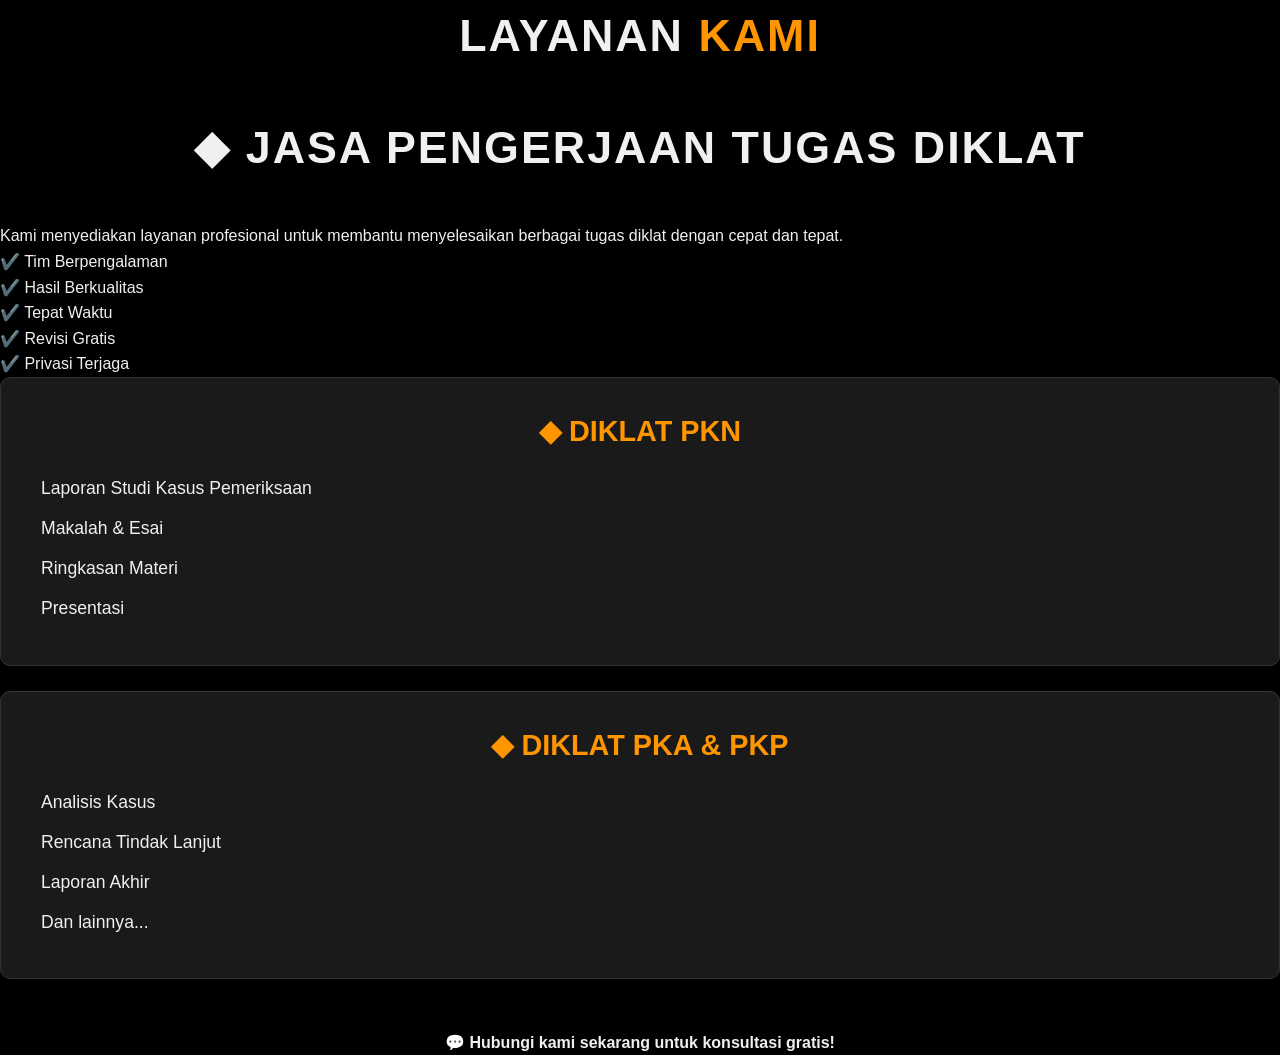
==== jasa-tugas-diklat-pkn-pka-pkp.html @ e531a4df "Create jasa-tugas-diklat-pkn-pka-pkp.html" ====
<!DOCTYPE html>
<html lang="id">
<head>
    <meta charset="UTF-8">
    <meta name="viewport" content="width=device-width, initial-scale=1.0">
    <title>Jasa Tugas Diklat PKN PKA PKP - AW Solutions</title>
    <link rel="stylesheet" href="style.css">
</head>
<body>

    <div class="content-section">
        <div class="section-title">
            <h2>LAYANAN <span>KAMI</span></h2>
        </div>

        <div class="article-content">

            <!-- BAGIAN DIKLAT -->
            <h2 class="section-heading-orange">◆ JASA PENGERJAAN TUGAS DIKLAT</h2>
            <p>Kami menyediakan layanan profesional untuk membantu menyelesaikan berbagai tugas diklat dengan cepat dan tepat.</p>

            <div class="keunggulan">
                <div class="item">✔️ Tim Berpengalaman</div>
                <div class="item">✔️ Hasil Berkualitas</div>
                <div class="item">✔️ Tepat Waktu</div>
                <div class="item">✔️ Revisi Gratis</div>
                <div class="item">✔️ Privasi Terjaga</div>
            </div>

            <div class="service-box">
                <h3>◆ DIKLAT PKN</h3>
                <ul>
                    <li>Laporan Studi Kasus Pemeriksaan</li>
                    <li>Makalah & Esai</li>
                    <li>Ringkasan Materi</li>
                    <li>Presentasi</li>
                </ul>
            </div>

            <div class="service-box">
                <h3>◆ DIKLAT PKA & PKP</h3>
                <ul>
                    <li>Analisis Kasus</li>
                    <li>Rencana Tindak Lanjut</li>
                    <li>Laporan Akhir</li>
                    <li>Dan lainnya...</li>
                </ul>
            </div>

            <br>
            <p style="text-align:center; font-weight:bold;">💬 Hubungi kami sekarang untuk konsultasi gratis!</p>

        </div>
    </div>

</body>
</html>
---- style.css ----
/* === GLOBAL STYLES === */
:root {
    --hitam: #000000;
    --abu-gelap: #121212;
    --putih: #f0f0f0;
    --emas: #D4AF37;
    --oranye: #ff9500;
    --hijau-wa: #25d366;
    --hijau-wa-dark: #128c7e;
}

* {
    margin: 0;
    padding: 0;
    box-sizing: border-box;
}

body {
    font-family: 'Montserrat', sans-serif;
    background-color: var(--hitam);
    color: var(--putih);
    line-height: 1.6;
}

.container {
    max-width: 1000px;
    margin: 0 auto;
    padding: 0 20px;
}

h2 {
    text-align: center;
    font-size: 2.8em;
    font-weight: 800;
    margin-bottom: 40px;
    letter-spacing: 2px;
}

h2 span {
    color: var(--oranye);
}

/* === NAVBAR === */
.navbar {
    background-color: rgba(0, 0, 0, 0.8);
    padding: 15px 0;
    position: fixed;
    width: 100%;
    top: 0;
    z-index: 999;
}

.navbar nav ul {
    list-style: none;
    display: flex;
    justify-content: center;
    gap: 40px;
}

.navbar nav ul li a {
    color: var(--putih);
    text-decoration: none;
    font-weight: 600;
    font-size: 1.1em;
    transition: color 0.3s ease;
    letter-spacing: 1px;
}

.navbar nav ul li a:hover {
    color: var(--emas);
}

/* === HERO SECTION === */
.hero-section {
    height: 100vh;
    display: flex;
    flex-direction: column;
    justify-content: center;
    align-items: center;
    text-align: center;
    position: relative;
    background: url('keyboard-bg.jpg') no-repeat center center/cover;
    padding-top: 60px;
}

.hero-section::before {
    content: '';
    position: absolute;
    top: 0;
    left: 0;
    width: 100%;
    height: 100%;
    background-color: rgba(0, 0, 0, 0.6);
    z-index: 1;
}

.hero-content {
    position: relative;
    z-index: 2;
}

.logo-circle {
    width: 120px;
    height: 120px;
    border: 3px solid var(--emas);
    border-radius: 50%;
    display: flex;
    flex-direction: column;
    justify-content: center;
    align-items: center;
    margin: 0 auto 20px;
    background-color: rgba(0,0,0,0.7);
}

.logo-circle span {
    font-size: 3em;
    font-weight: 800;
    color: var(--putih);
    line-height: 1;
}

.logo-circle small {
    font-size: 0.8em;
    color: var(--putih);
}

.hero-content h1 {
    font-size: 2.5em;
    color: var(--emas);
    letter-spacing: 3px;
}

.hero-content p {
    font-size: 1.1em;
    color: #ccc;
}

/* === LAYANAN SECTION === */
.services-section {
    padding: 80px 0;
    background-color: var(--abu-gelap);
}

.service-box {
    background-color: #1a1a1a;
    border: 1px solid #333;
    border-radius: 10px;
    padding: 30px;
    margin-bottom: 25px;
}

.service-box h3 {
    color: var(--oranye);
    font-size: 1.8em;
    margin-bottom: 20px;
    text-align: center;
}

.service-box p {
    text-align: center;
    font-size: 1.2em;
}

.service-box ul {
    list-style: none;
}

.service-box ul li {
    font-size: 1.1em;
    margin-bottom: 12px;
    padding-left: 10px;
}

.service-box ul li i {
    color: var(--hijau-wa);
    margin-right: 10px;
    font-size: 1.2em;
}

.delivery {
    text-align: center;
    margin-top: 20px;
    font-style: italic;
}

.delivery i {
    color: red;
    margin-right: 8px;
}

/* === PORTOFOLIO SECTION === */
.portfolio-section {
    padding: 80px 0;
    background-color: var(--hitam);
}

.portfolio-grid {
    display: grid;
    grid-template-columns: repeat(auto-fit, minmax(250px, 1fr));
    gap: 20px;
}

.portfolio-item {
    border: 2px solid #333;
    border-radius: 8px;
    overflow: hidden;
    height: 250px;
}

.portfolio-item img {
    width: 100%;
    height: 100%;
    object-fit: cover;
    display: block;
    transition: transform 0.3s ease;
}

.portfolio-item img:hover {
    transform: scale(1.05);
}

/* === KONTAK SECTION === */
.contact-section {
    padding: 80px 0;
    background-color: var(--abu-gelap);
}

.contact-box {
    background-color: #1a1a1a;
    border: 1px solid #333;
    border-radius: 10px;
    padding: 40px;
    text-align: center;
    max-width: 600px;
    margin: 0 auto;
}

.contact-box h3 {
    font-size: 2em;
    margin-bottom: 25px;
    color: #ddd;
}

.phone {
    font-size: 1.5em;
    margin-bottom: 15px;
}

.phone i {
    color: var(--oranye);
    margin-right: 10px;
}

.wa-btn {
    display: block;
    width: 100%;
    padding: 18px;
    margin-top: 20px;
    background: linear-gradient(45deg, var(--hijau-wa), var(--hijau-wa-dark));
    color: white;
    text-decoration: none;
    font-size: 1.3em;
    font-weight: 700;
    border-radius: 50px;
    transition: transform 0.2s ease;
}

.wa-btn:hover {
    transform: scale(1.03);
}

/* === RESPONSIVE === */
@media (max-width: 768px) {
    .navbar nav ul {
        gap: 20px;
    }
    .navbar nav ul li a {
        font-size: 0.9em;
    }

    h2 {
        font-size: 2em;
    }

    .hero-content h1 {
        font-size: 1.8em;
    }

    .service-box h3 {
        font-size: 1.4em;
    }
}
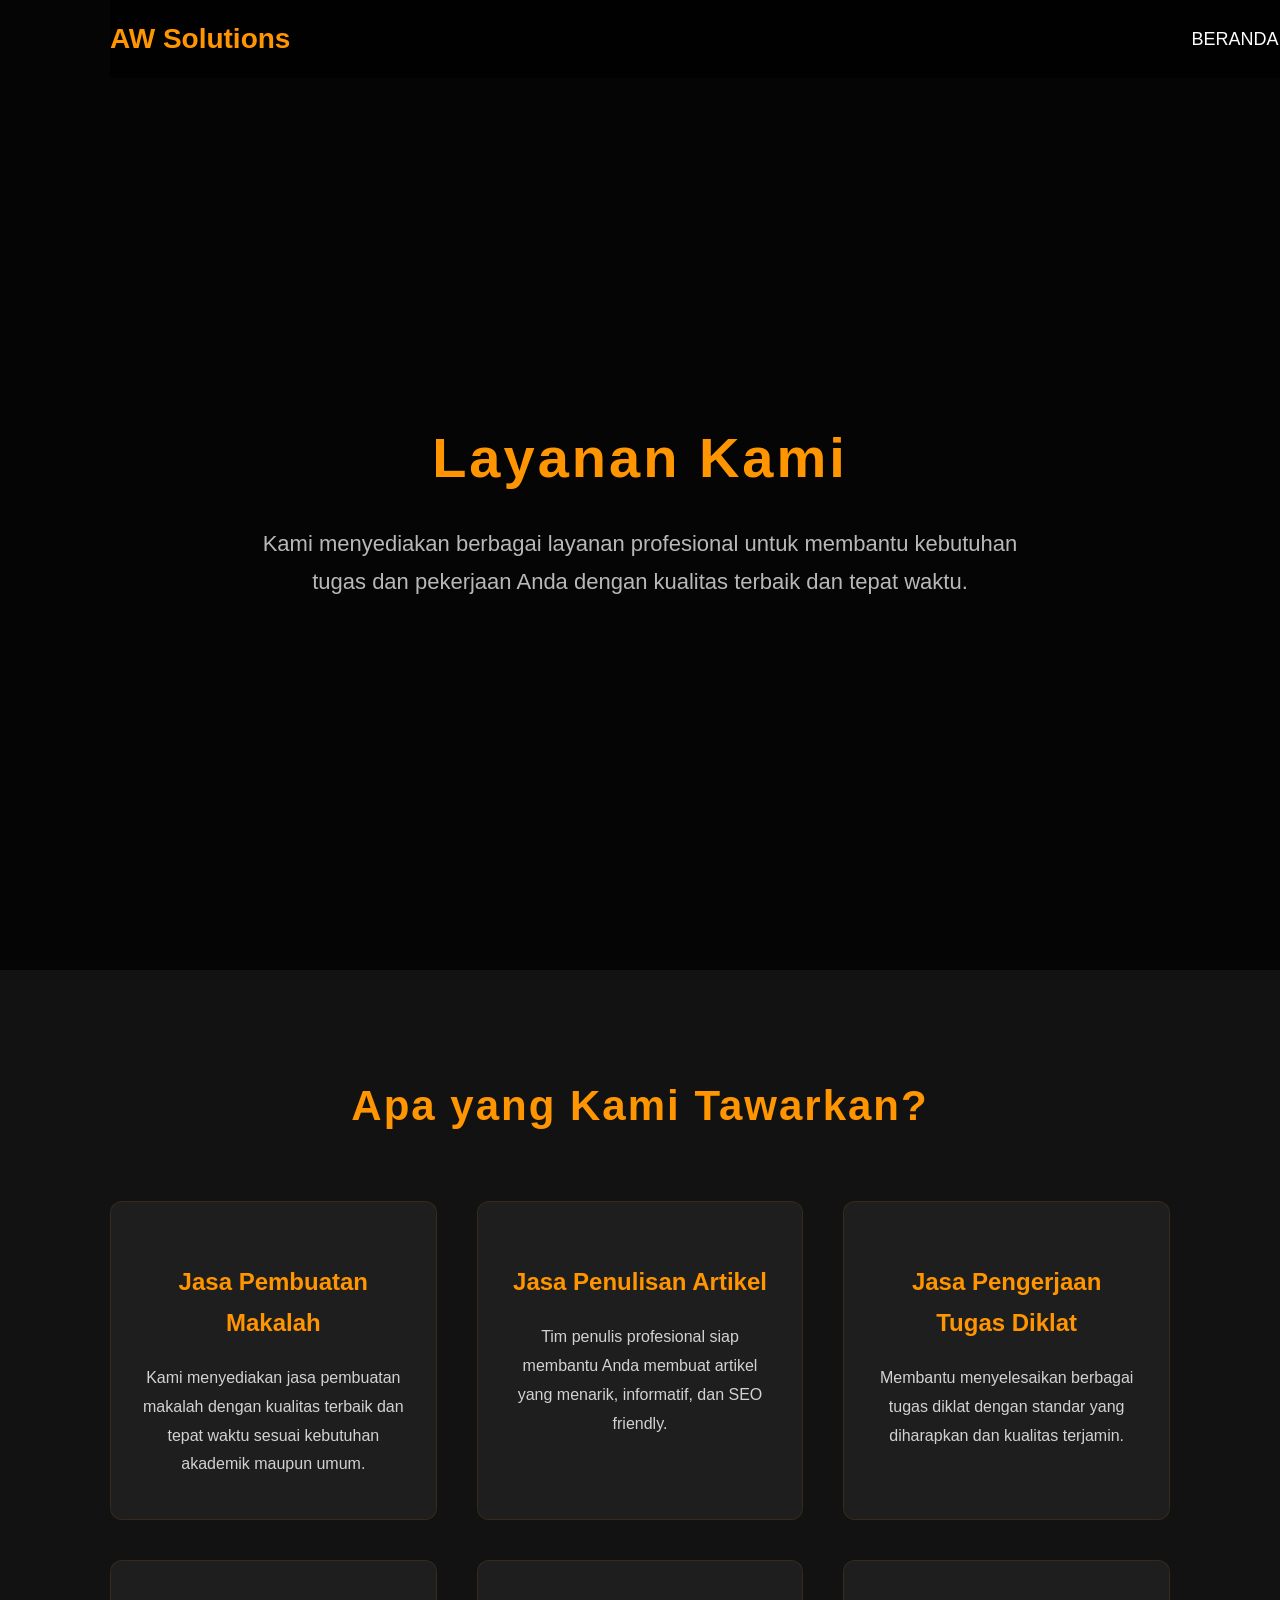
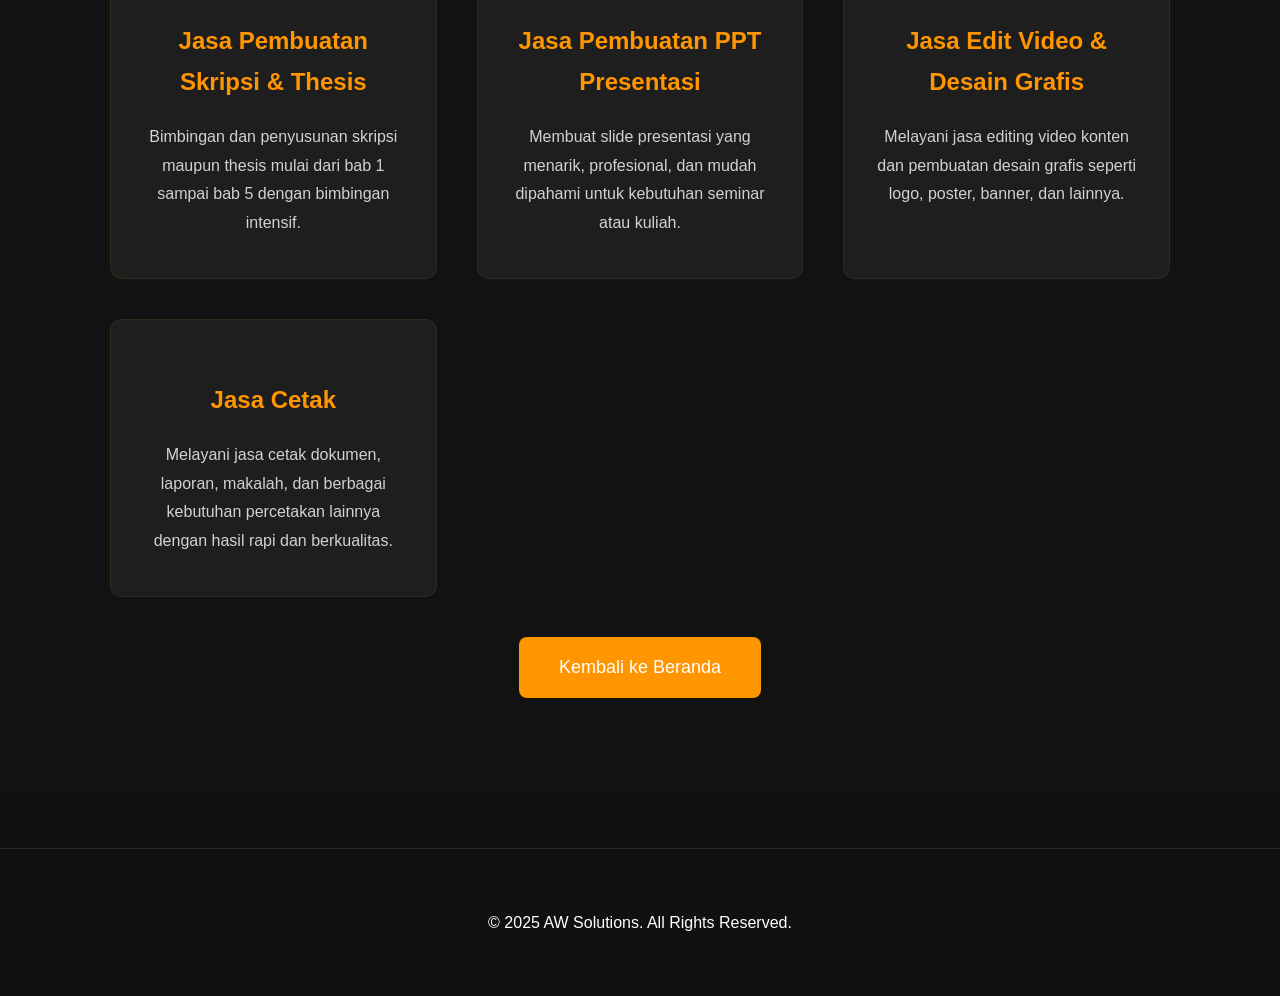
==== commit f52dcb85: "Update jasa-tugas-diklat-pkn-pka-pkp.html" ====
--- a/jasa-tugas-diklat-pkn-pka-pkp.html
+++ b/jasa-tugas-diklat-pkn-pka-pkp.html
@@ -3,55 +3,238 @@
 <head>
     <meta charset="UTF-8">
     <meta name="viewport" content="width=device-width, initial-scale=1.0">
-    <title>Jasa Tugas Diklat PKN PKA PKP - AW Solutions</title>
+    <title>Layanan Kami - AW Solutions</title>
     <link rel="stylesheet" href="style.css">
+    <style>
+        /* Style agar SAMA PERSIS dengan halaman utama */
+        :root {
+            --primary-color: #ff9500;
+            --bg-dark: #111111;
+            --text-light: #ffffff;
+        }
+        * {
+            margin: 0;
+            padding: 0;
+            box-sizing: border-box;
+            font-family: 'Segoe UI', Tahoma, Geneva, Verdana, sans-serif;
+        }
+        body {
+            background-color: var(--bg-dark);
+            color: var(--text-light);
+            line-height: 1.7;
+        }
+        .container {
+            max-width: 1100px;
+            margin: auto;
+            padding: 20px;
+        }
+        /* Header & Navigasi */
+        header {
+            background: rgba(0,0,0,0.7);
+            padding: 15px 0;
+            position: sticky;
+            top: 0;
+            z-index: 100;
+        }
+        .navbar {
+            display: flex;
+            justify-content: space-between;
+            align-items: center;
+        }
+        .logo {
+            font-size: 28px;
+            font-weight: bold;
+            color: var(--primary-color);
+        }
+        .nav-links {
+            display: flex;
+            list-style: none;
+        }
+        .nav-links li {
+            margin-left: 30px;
+        }
+        .nav-links a {
+            color: var(--text-light);
+            text-decoration: none;
+            font-size: 18px;
+            transition: color 0.3s;
+        }
+        .nav-links a:hover,
+        .nav-links a.active {
+            color: var(--primary-color);
+        }
+        /* Hero Section DENGAN BACKGROUND LAPTOP */
+        .hero {
+            background: url('https://images.unsplash.com/photo-1593642634367-d91a135587b5?q=80&w=2070&auto=format&fit=crop') no-repeat center center/cover;
+            height: 100vh;
+            position: relative;
+            display: flex;
+            align-items: center;
+            text-align: center;
+        }
+        .hero::before {
+            content: '';
+            position: absolute;
+            top: 0;
+            left: 0;
+            width: 100%;
+            height: 100%;
+            background: rgba(0,0,0,0.7);
+        }
+        .hero-content {
+            position: relative;
+            z-index: 2;
+            width: 100%;
+        }
+        .hero h1 {
+            font-size: 56px;
+            margin-bottom: 20px;
+            color: var(--primary-color);
+        }
+        .hero p {
+            font-size: 22px;
+            max-width: 800px;
+            margin: 0 auto 30px;
+            opacity: 0.9;
+        }
+        /* Services Section */
+        .services-section {
+            padding: 80px 0;
+        }
+        .section-title {
+            text-align: center;
+            font-size: 42px;
+            margin-bottom: 60px;
+            color: var(--primary-color);
+        }
+        .services-grid {
+            display: grid;
+            grid-template-columns: repeat(auto-fit, minmax(320px, 1fr));
+            gap: 40px;
+        }
+        .service-card {
+            background: rgba(255, 255, 255, 0.05);
+            padding: 40px 30px;
+            border-radius: 12px;
+            text-align: center;
+            transition: transform 0.3s, background 0.3s;
+            border: 1px solid rgba(255,149,0,0.1);
+        }
+        .service-card:hover {
+            transform: translateY(-10px);
+            background: rgba(255,149,0,0.1);
+        }
+        .service-card h3 {
+            margin: 20px 0;
+            color: var(--primary-color);
+            font-size: 24px;
+        }
+        .service-card p {
+            font-size: 16px;
+            opacity: 0.8;
+            line-height: 1.8;
+        }
+        .btn {
+            display: inline-block;
+            padding: 15px 40px;
+            background: var(--primary-color);
+            color: white;
+            text-decoration: none;
+            border-radius: 8px;
+            margin-top: 40px;
+            font-size: 18px;
+            transition: background 0.3s;
+        }
+        .btn:hover {
+            background: #e68900;
+        }
+        /* Footer */
+        footer {
+            text-align: center;
+            padding: 40px 20px;
+            margin-top: 50px;
+            border-top: 1px solid rgba(255,255,255,0.1);
+            font-size: 16px;
+        }
+    </style>
 </head>
 <body>
-
-    <div class="content-section">
-        <div class="section-title">
-            <h2>LAYANAN <span>KAMI</span></h2>
-        </div>
-
-        <div class="article-content">
-
-            <!-- BAGIAN DIKLAT -->
-            <h2 class="section-heading-orange">◆ JASA PENGERJAAN TUGAS DIKLAT</h2>
-            <p>Kami menyediakan layanan profesional untuk membantu menyelesaikan berbagai tugas diklat dengan cepat dan tepat.</p>
-
-            <div class="keunggulan">
-                <div class="item">✔️ Tim Berpengalaman</div>
-                <div class="item">✔️ Hasil Berkualitas</div>
-                <div class="item">✔️ Tepat Waktu</div>
-                <div class="item">✔️ Revisi Gratis</div>
-                <div class="item">✔️ Privasi Terjaga</div>
+    <!-- Header -->
+    <header>
+        <div class="container">
+            <nav class="navbar">
+                <div class="logo">AW Solutions</div>
+                <ul class="nav-links">
+                    <li><a href="index.html">BERANDA</a></li>
+                    <li><a href="jasa-tugas-diklat-pkn-pka-pkp.html" class="active">LAYANAN</a></li>
+                </ul>
+            </nav>
+        </div>
+    </header>
+
+    <!-- Hero Section DENGAN BACKGROUND LAPTOP -->
+    <section class="hero">
+        <div class="container">
+            <div class="hero-content">
+                <h1>Layanan Kami</h1>
+                <p>Kami menyediakan berbagai layanan profesional untuk membantu kebutuhan tugas dan pekerjaan Anda dengan kualitas terbaik dan tepat waktu.</p>
             </div>
-
-            <div class="service-box">
-                <h3>◆ DIKLAT PKN</h3>
-                <ul>
-                    <li>Laporan Studi Kasus Pemeriksaan</li>
-                    <li>Makalah & Esai</li>
-                    <li>Ringkasan Materi</li>
-                    <li>Presentasi</li>
-                </ul>
+        </div>
+    </section>
+
+    <!-- Daftar Layanan LENGKAP SESUAI GAMBAR + JASA CETAK -->
+    <section class="services-section">
+        <div class="container">
+            <h2 class="section-title">Apa yang Kami Tawarkan?</h2>
+            
+            <div class="services-grid">
+                <div class="service-card">
+                    <h3>Jasa Pembuatan Makalah</h3>
+                    <p>Kami menyediakan jasa pembuatan makalah dengan kualitas terbaik dan tepat waktu sesuai kebutuhan akademik maupun umum.</p>
+                </div>
+
+                <div class="service-card">
+                    <h3>Jasa Penulisan Artikel</h3>
+                    <p>Tim penulis profesional siap membantu Anda membuat artikel yang menarik, informatif, dan SEO friendly.</p>
+                </div>
+
+                <div class="service-card">
+                    <h3>Jasa Pengerjaan Tugas Diklat</h3>
+                    <p>Membantu menyelesaikan berbagai tugas diklat dengan standar yang diharapkan dan kualitas terjamin.</p>
+                </div>
+
+                <div class="service-card">
+                    <h3>Jasa Pembuatan Skripsi & Thesis</h3>
+                    <p>Bimbingan dan penyusunan skripsi maupun thesis mulai dari bab 1 sampai bab 5 dengan bimbingan intensif.</p>
+                </div>
+
+                <div class="service-card">
+                    <h3>Jasa Pembuatan PPT Presentasi</h3>
+                    <p>Membuat slide presentasi yang menarik, profesional, dan mudah dipahami untuk kebutuhan seminar atau kuliah.</p>
+                </div>
+
+                <div class="service-card">
+                    <h3>Jasa Edit Video & Desain Grafis</h3>
+                    <p>Melayani jasa editing video konten dan pembuatan desain grafis seperti logo, poster, banner, dan lainnya.</p>
+                </div>
+
+                <div class="service-card">
+                    <h3>Jasa Cetak</h3>
+                    <p>Melayani jasa cetak dokumen, laporan, makalah, dan berbagai kebutuhan percetakan lainnya dengan hasil rapi dan berkualitas.</p>
+                </div>
             </div>
 
-            <div class="service-box">
-                <h3>◆ DIKLAT PKA & PKP</h3>
-                <ul>
-                    <li>Analisis Kasus</li>
-                    <li>Rencana Tindak Lanjut</li>
-                    <li>Laporan Akhir</li>
-                    <li>Dan lainnya...</li>
-                </ul>
+            <div style="text-align: center;">
+                <a href="index.html" class="btn">Kembali ke Beranda</a>
             </div>
-
-            <br>
-            <p style="text-align:center; font-weight:bold;">💬 Hubungi kami sekarang untuk konsultasi gratis!</p>
-
-        </div>
-    </div>
-
+        </div>
+    </section>
+
+    <!-- Footer -->
+    <footer>
+        <div class="container">
+            <p>&copy; 2025 AW Solutions. All Rights Reserved.</p>
+        </div>
+    </footer>
 </body>
 </html>
